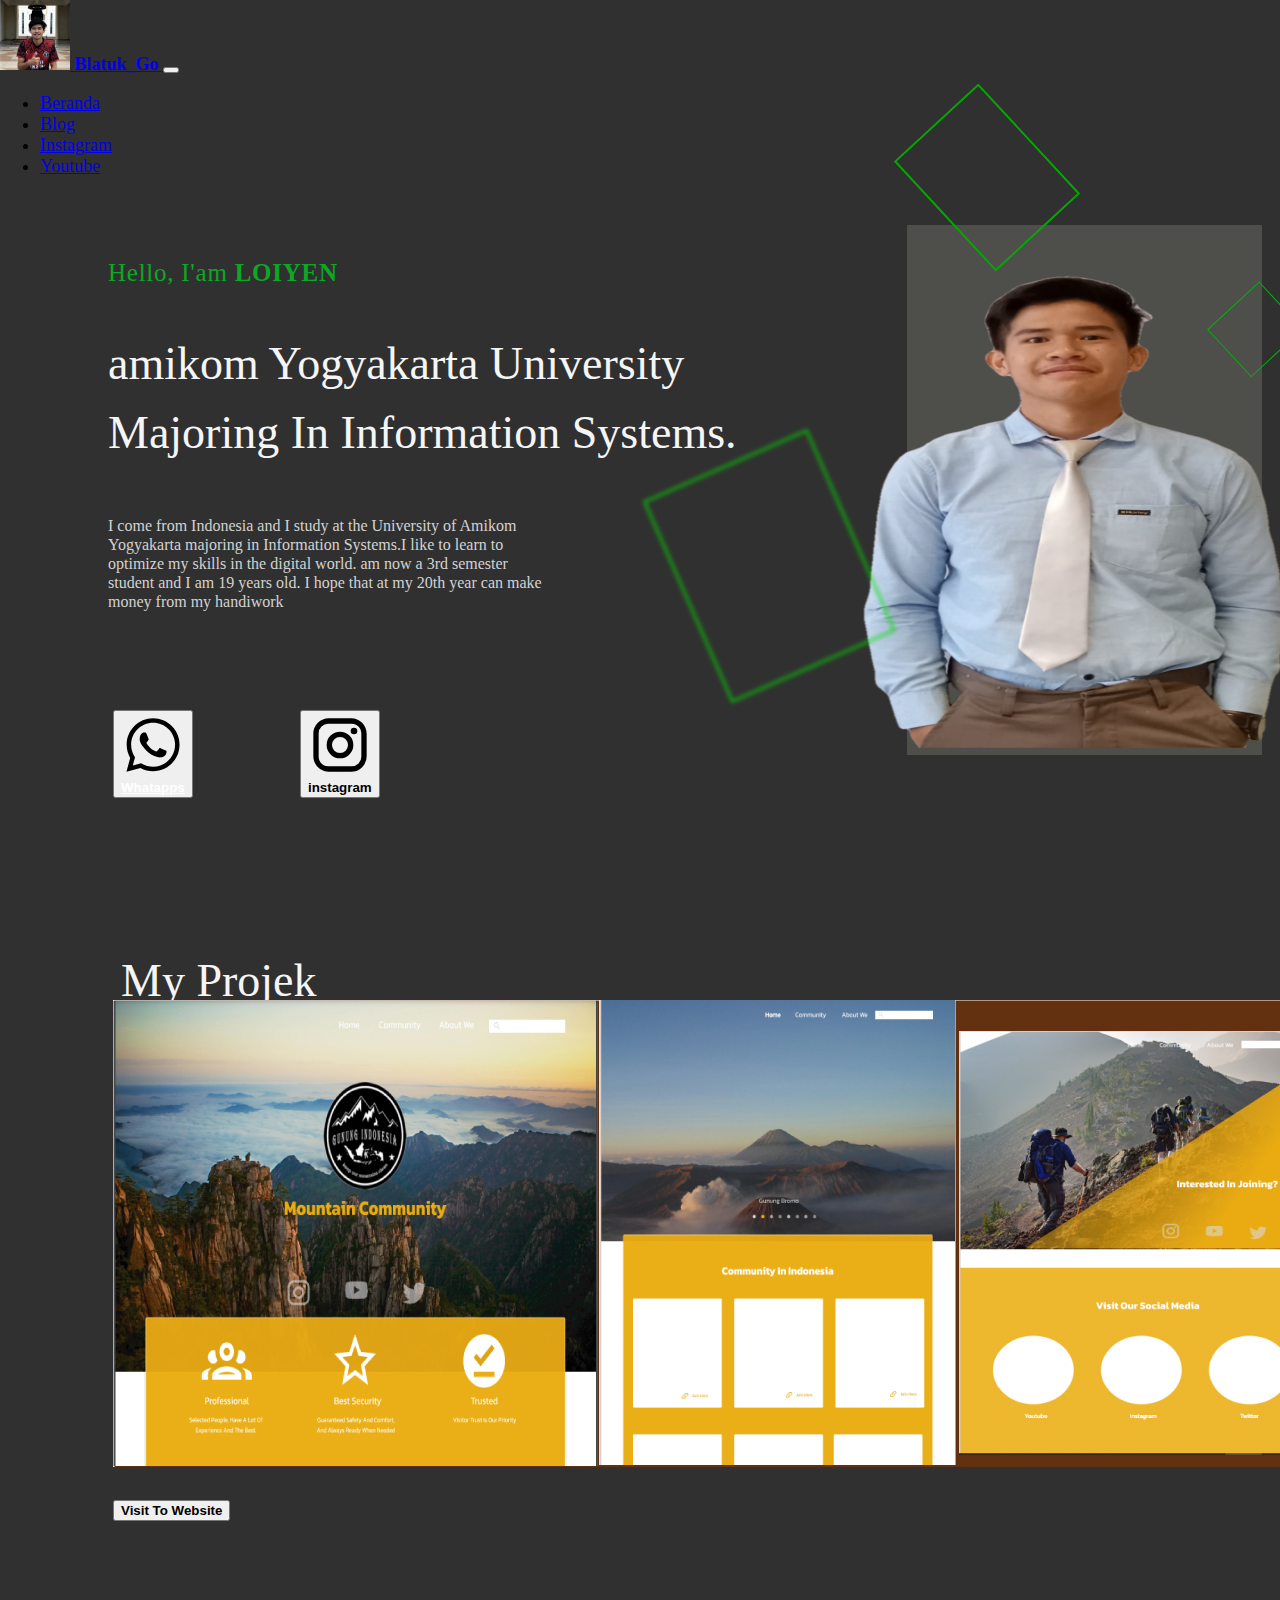
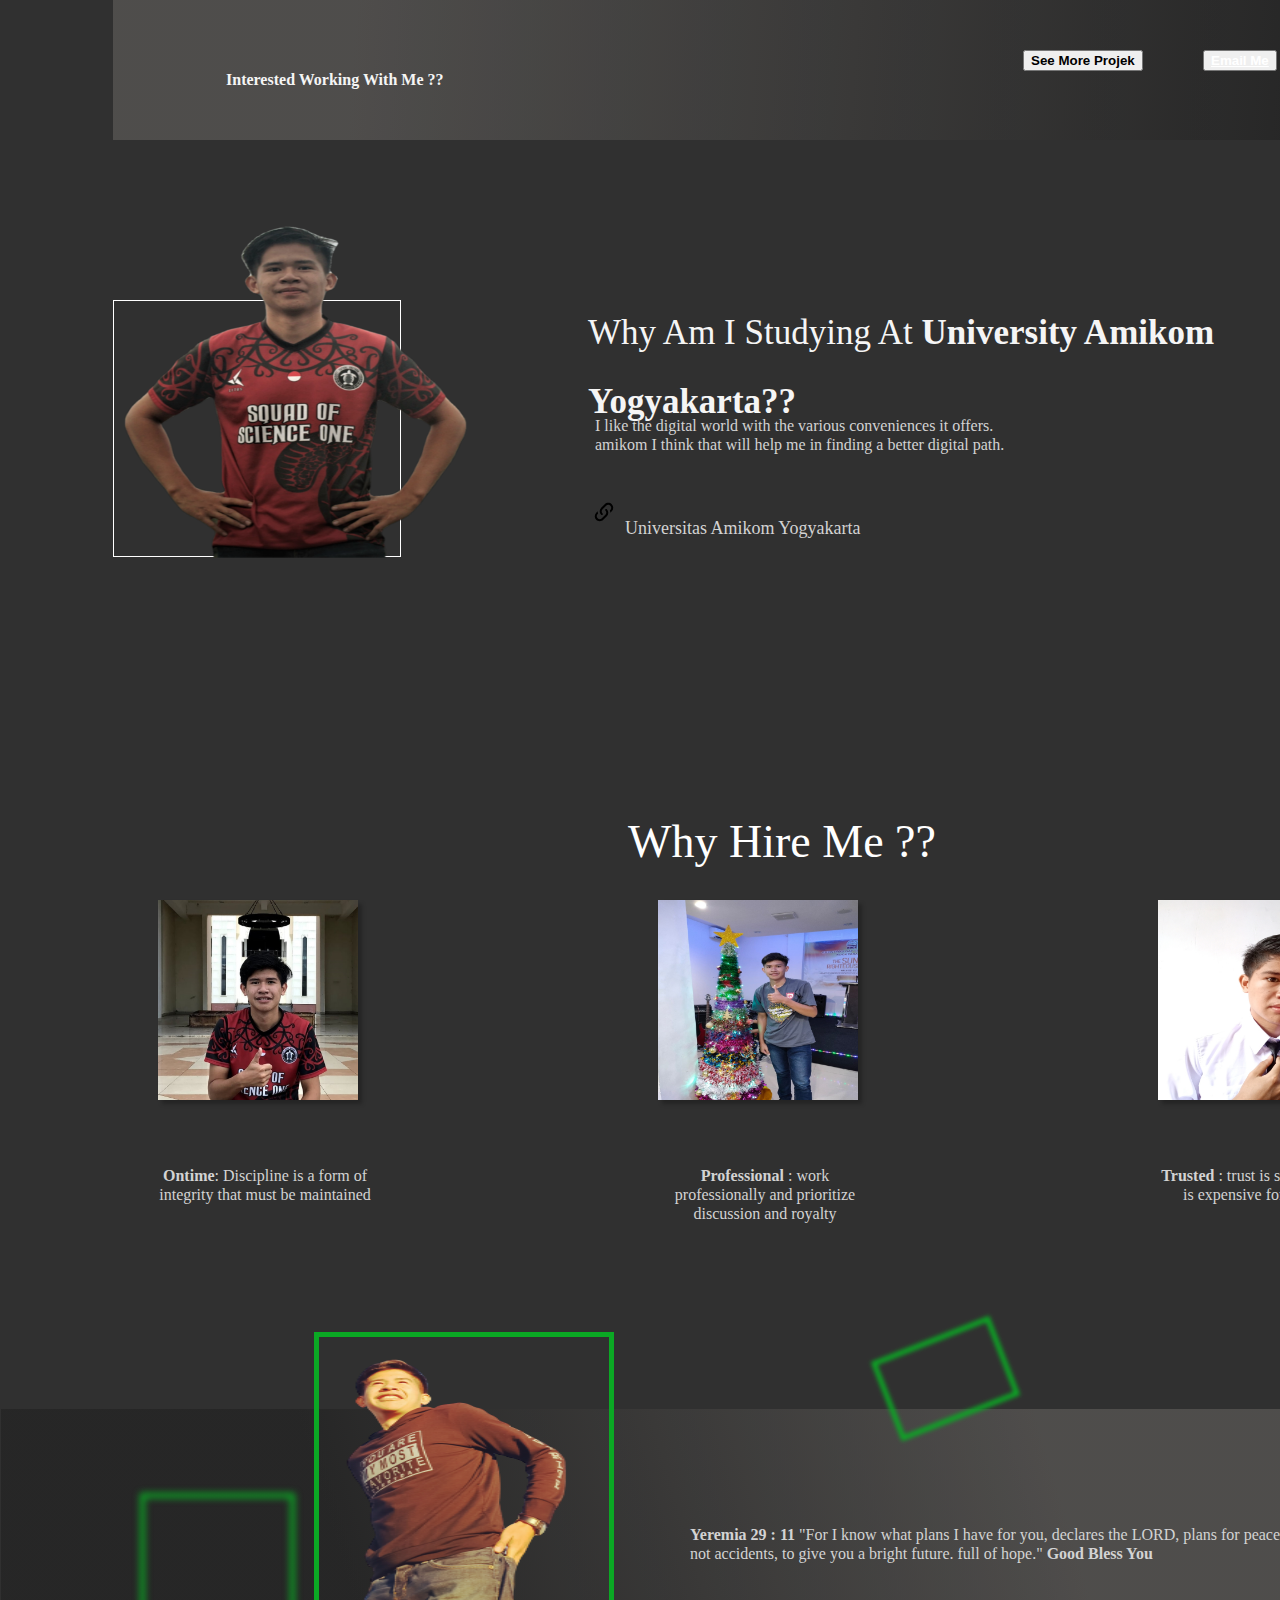
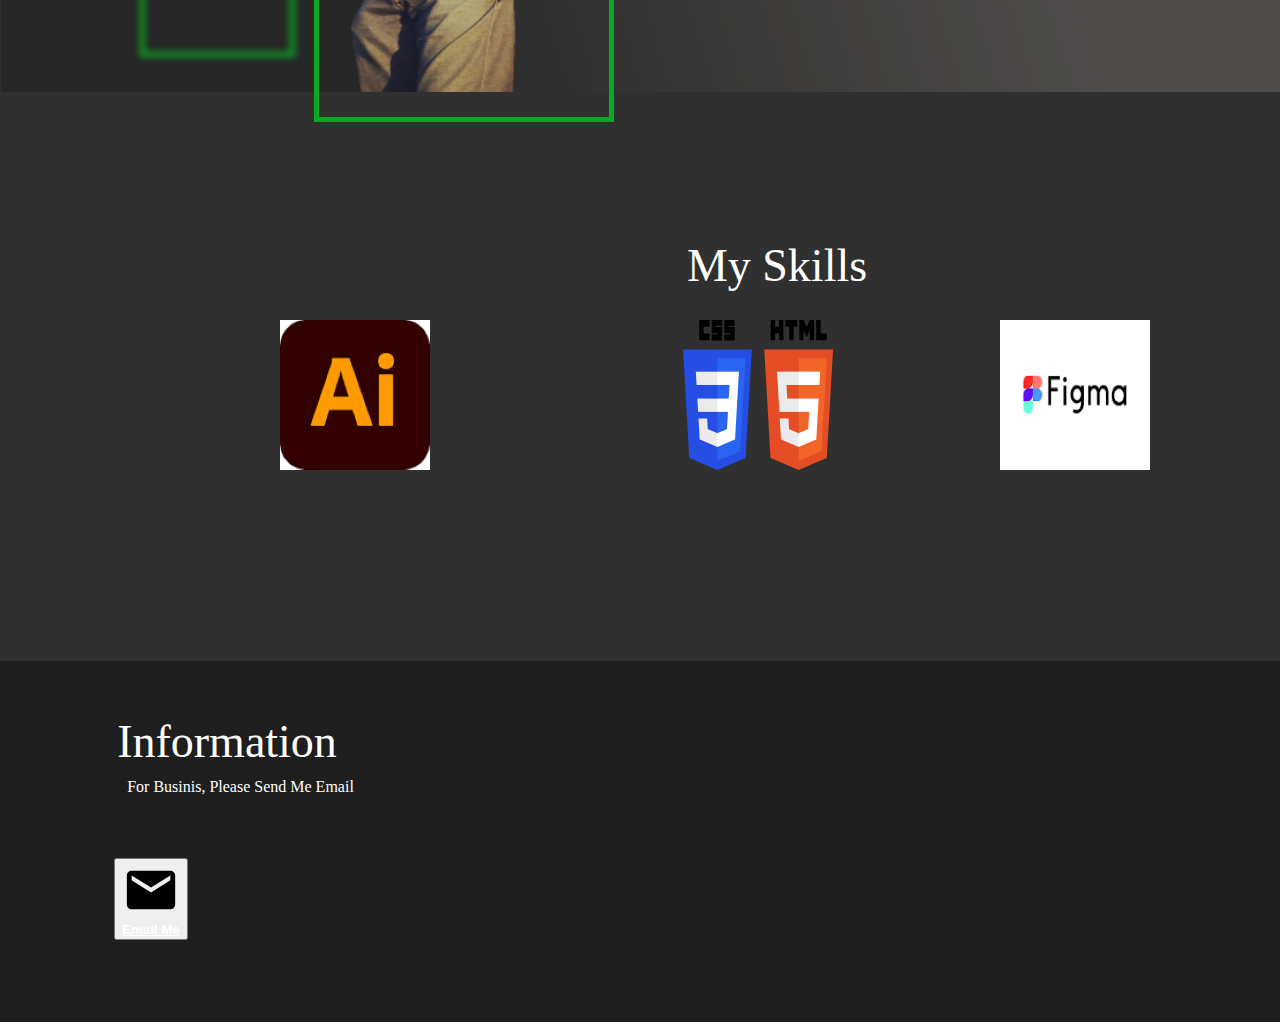
==== index.html @ c68940e7 "Rename pro.html to index.html" ====
<!doctype html>
<html lang="en">
  <head>
    <meta charset="utf-8">
    <meta name="viewport" content="width=device-width, initial-scale=0">
    <link href="https://cdn.jsdelivr.net/npm/bootstrap@5.0.2/dist/css/bootstrap.min.css" rel="stylesheet" integrity="sha384-EVSTQN3/azprG1Anm3QDgpJLIm9Nao0Yz1ztcQTwFspd3yD65VohhpuuCOmLASjC" crossorigin="anonymous">
    <link href="stel.css" rel="stylesheet" type="text/css">
    <title>my profile</title>

  </head>
  <body>
 <!--navbar-->
 <nav class="navbar navbar-expand-lg navbar-dark " style="font-size: 18px; font-family: verdana;">
    <div class="container content">
      <a class="navbar-brand" href="#">
        <img src="img/me1.jpg" alt="" width="70" height="70" class="rounded-pill">
        <strong>Blatuk_Go</strong>
      </a>
      <button class="navbar-toggler" type="button" data-bs-toggle="collapse" data-bs-target="#navbarNav" aria-controls="navbarNav" aria-expanded="false" aria-label="Toggle navigation">
        <span class="navbar-toggler-icon"></span>
      </button>
      <div class="collapse navbar-collapse" id="navbarNav">
        <ul class="navbar-nav ms-auto my-4" >
          <li class="nav-item">
            <a class="nav-link active" aria-current="page" href="#">Beranda</a>
          </li>
          <li class="nav-item">
            <a class="nav-link" href="#">Blog</a>
          </li>
          <li class="nav-item">
            <a class="nav-link" href="#">Instagram</a>
          </li>
          <li class="nav-item">
            <a class="nav-link" href="#">Youtube</a>
          </li>
          
        </ul>
      </div>
    </div>
  </nav>
    <h1>hello, i'am <strong>LOIYEN</strong></h1>
    <h2>amikom yogyakarta university 
    <br> majoring in information systems.</br></h2>
    <p aling="justify">
        I come from Indonesia and I study at the University of Amikom Yogyakarta majoring
         in Information Systems.I like to learn to optimize my skills in the digital world.
         am now a 3rd semester student and I am 19 years old. I hope that at my 20th year
         can make money from my handiwork </p>
      
         <div class="container1">
          <img src="img/foto1.png">
        </div>   
        <div class="container2">
        </div>
        <div class="container3">
        </div>
        <div class="container4">
        </div>
        <div class="wa"><button type="button" class="btn btn-success" ><img src="img/wa.svg"><a href="https://wa.me/082250590837" style="color: white;"><strong>Whatapps</strong></button></a></div>
        <div class="instagram" href=""><button type="button" class="btn btn-success" > <img src="img/instagram .svg"><strong>instagram</strong></button></div>
        
        <h3> My Projek </h3>
        <div class="proj1"><img src="img/projek1.jpg"></div>
        <div class="view"><button type="button" class="btn btn-success" ><strong>Visit To Website</strong></button></div>

        <div class="container5">
          <h4>Interested Working With Me ?? </h4>
          <div class="see" href=""><button type="button" class="btn btn-success" ><strong>See More Projek</strong></button></div>
          <div class="see" href=""><button type="button" class="btn btn-success" ><strong>See More Projek</strong></button></div>
          <div class="email" href=""><button type="button" class="btn btn-success" ><a href="https://wa.me/082250590837" style="color: white;"><strong>Email Me</strong></button></a></div>
        </div>

        <div class="container6">
          <div class="foto2"><img src="img/foto2.png"></div>
        </div>
        <h5>why am i studying at <strong> University Amikom Yogyakarta??</strong></h5>
        <div class="deskrip" ><p>I like the digital world with the various conveniences it offers. 
          amikom I think that will help me  in finding a better digital path.</p></div>
        <div class="link">
          <img src="img/link.svg">
          <link href=""><p>Universitas Amikom Yogyakarta</p>
        </div>
        <h6> Why Hire Me ??</h6>
        <div class="row text-center">
          <div class="tag1"><img class="rounded-circle" src="img/me1.jpg" width="200" height="200" style="box-shadow:  4px 4px 4px rgba(0, 0, 0, 0.25);">

            <p><strong>Ontime</strong>: Discipline is a form of integrity that must be maintained </p>
          </div>
            </div>
            <div class="row text-center">
              <div class="tag2"><img class="rounded-circle" src="img/me2.jpg" width="200" height="200" style="box-shadow:  4px 4px 4px rgba(0, 0, 0, 0.25);">
                <p><strong>Professional</strong> : work professionally and prioritize discussion and royalty</p>
              </div>
              </div>
              <div class="row text-center">
                <div class="tag3"><img class="rounded-circle" src="img/me3.jpg" width="200" height="200" style="box-shadow:  4px 4px 4px rgba(0, 0, 0, 0.25);">
      
                  <p><strong>Trusted</strong> : trust is something that is expensive for everyone</p>
                </div>
                </div>

        <div class="container7 content">
          <p><strong>Yeremia 29 : 11 </strong>"For I know what plans I have for you, declares the LORD, plans for peace and not accidents, to give you a bright future.
            full of hope." <strong>Good Bless You</strong></p>
        </div>

        <div class="mot"><img src="img/mott1.png"></div>
        <div class="container9"></div>
        <div class="container10"></div>
        <div class="container11"></div>

      <div class="skil"><p>My Skills</p></div>
      <div class="skil1"><img src="img/skil1.png"></div>
      <div class="skil2"><img src="img/skil2.png"></div>
      <div class="skil3"><img src="img/skil3.png"></div>

    <div class="container8">
      <p>Information</p>
      <div class="info"><p>for businis, please send me Email</p></div>
    </div>
    <div class="kir"><button type="button" class="btn btn-success" ><img src="img/email.svg"><a href="mailto:blatukgg@mail.com?subject: informasi" style="color :white;"><strong>Email Me</strong></button></a></div>
    
    <script src="https://cdn.jsdelivr.net/npm/bootstrap@5.0.2/dist/js/bootstrap.bundle.min.js" integrity="sha384-MrcW6ZMFYlzcLA8Nl+NtUVF0sA7MsXsP1UyJoMp4YLEuNSfAP+JcXn/tWtIaxVXM" crossorigin="anonymous"></script>

    
  </body>
</html>
---- stel.css ----
body{
    padding: 0;
    margin: 0;
    position: relative;
    width: 1440px;
    height: 4207px;
    background: linear-gradient(0deg, #303030, #303030), linear-gradient(0deg, #303030, #303030), linear-gradient(0deg, #303030, #303030), #303030;
}
h1{
    font-family:verdana;
    position: absolute;
width: 500px;
height: 45px;
left: 108px;
top: 233px;
font-style: normal;
font-weight: 400;
font-size: 25px;
line-height: 45px;
letter-spacing: 0.03em;
text-transform: capitalize;
color: #0BA824;

}
h2{
    position: absolute;
width: 822px;
height: 207px;
left: 108px;
top: 291px;
font-style: normal;
font-weight: 400;
font-size: 46px;
line-height: 69px;
text-transform: capitalize;
color: #F5F5F5;

}

P{
    position: absolute;
width: 450px;
height: 164px;
left: 108px;
top: 500px;
font-family:verdana;
font-style: normal;
font-weight: 400;
font-size: 16px;
line-height: 19px;
color: lightgrey;



}
.container1{
    position: absolute;
width: 355px;
height: 530px;
left: 907px;
top: 225px;
background: linear-gradient(0deg, rgba(0, 0, 0, 0.2), rgba(0, 0, 0, 0.2)), #62615E;
}
.container1 img{
    position: absolute;
    width: 428px;
    height: 473px;
    left: -45px;
    top: 50px;
    
    background: url(design-a9900498-7df1-4b5b-8201-34b971e0a848.png);
}
.container2{
    box-sizing: border-box;
position: absolute;
width: 150px;
height: 115px;
left: 912px;
top: 120px;
border: 2px solid #07A603;
transform: rotate(-132.77deg);
}
.container3{
    box-sizing: border-box;
position: absolute;
width: 64.65px;
height: 70.97px;
left: 1222.9px;
top: 294.2px;
border: 1px solid #01B409;
transform: rotate(-132.77deg);
}
.container4{
    box-sizing: border-box;
position: absolute;
width: 179px;
height: 220px;
left: 680px;
top: 456.09px;
border: 2px solid #04DA00;
filter: blur(2px);
transform: rotate(-23.75deg);
}
.wa{
    position: absolute;
width: 0px;
height: 39px;
left: 113px;
top: 710px;
}
.instagram{
    position: absolute;
    width: 245.17px;
    height: 40.98px;
    left: 300px;
    top: 710px;
}
h3{
    position: absolute;
width: 228px;
height: 69px;
left: 121px;
top: 900px;
font-family: verdana;
font-style: normal;
font-weight: 400;
font-size: 46px;
line-height: 69px;
text-transform: capitalize;
color: #F5F5F5;

}
.proj1{
    position: absolute;
width: 1215px;
height: 467px;
left: 113px;
top: 1000px;
background: #D9D9D9;

}
.view {
    position: absolute;
width: 190px;
height: 39px;
left: 113px;
top: 1500px;

}
.container5{
    position: absolute;
width: 1215px;
height: 140px;
left: 113px;
top: 1600px;
background: linear-gradient(0deg, rgba(0, 0, 0, 0.2), rgba(0, 0, 0, 0.2)), linear-gradient(93.81deg, #62605E 19.88%, rgba(98, 96, 94, 0) 98.52%);
}
h4{
    position: absolute;
width: 1215px;
height: 140px;
left: 113px;
top: 50px;
color: #F5F5F5;
}
.see{
    position: absolute;
width: 173px;
height: 50px;
left: 910px;
top: 50px;
}
.email{
    position: absolute;
width: 173px;
height: 50px;
left: 1090px;
top: 50px;

}
.container6{
    box-sizing: border-box;
position: absolute;
width: 288px;
height: 257px;
left: 113px;
top: 1900px;
border: 1px solid #FFFFFF;
}
.container6 img{
    position: absolute;
width: 343px;
height: 332px;
left: 10px;
top: -75px;
}
h5{
    position: absolute;
width: 690px;
height: 136px;
left: 588px;
top: 1840px;
font-family: verdana;
font-style: normal;
font-weight: 400;
font-size: 35px;
line-height: 69px;
text-transform: capitalize;
color: #F5F5F5;

}
.deskrip{
    position: absolute;
width: 450px;
height: 98px;
left: 487px;
top: 1500px;
font-family: verdana;
font-style: normal;
font-weight: 400;
font-size: 16px;
line-height: 19px;

}
.link img{
    position: absolute;
width: 24px;
height: 24px;
left: 592px;
top: 2100px;

}
.link  p{
    position: absolute;
width: 450px;
height: 98px;
left: 625px;
top: 2100px;

font-family: 'Roboto';
font-style: normal;
font-weight: 400;
font-size: 18px;
line-height: 21px;

}
h6{
    position: absolute;
width: 380px;
height: 75px;
left: 592px;
top: 2300px;
font-family: verdana;
font-style: normal;
font-weight: 400;
font-size: 46px;
line-height: 69px;
text-align: center;
text-transform: capitalize;
color: #FFFFFF;
}
.row{
    position: absolute;
    width: 200px;
    height: 200px;
    left: 208px;
    top: 2500px;
    padding-left: 20px;
  }
 .container7{
    position: absolute;
    width: 200px;
    height: 200px;
    left: 208px;
    top: 2500px; 
  }
 .tag1 img{
    position: absolute;
width: 200px;
height: 200px;
left: -50px;
top: 0px;
 }
 .tag1 p{
    position: absolute;
width: 214px;
height: 116px;
left: -50px;
top: 250px;
font-family: verdana;
font-style: normal;
font-weight: 400;
font-size: 16px;
line-height: 19px;
text-align: center;
 }
 .tag2 img{
    position: absolute;
width: 200px;
height: 200px;
left: 450px;

 }
.tag2 p{
    position: absolute;
width: 214px;
height: 116px;
left: 450px;
top: 250px;

font-family: verdana;
font-style: normal;
font-weight: 400;
font-size: 16px;
line-height: 19px;
text-align: center;

}
.tag3 img{
position: absolute;
width: 200px;
height: 200px;
left: 950px;
top: 0px;

}
.tag3 p{
    position: absolute;
width: 214px;
height: 116px;
left: 950px;
top: 250px;
font-family: verdana;
font-style: normal;
font-weight: 400;
font-size: 16px;
line-height: 19px;
text-align: center;
}

.container7{
    position: absolute;
width: 1461px;
height: 283px;
left: 1px;
top: 3009px;

background: linear-gradient(0deg, rgba(0, 0, 0, 0.2), rgba(0, 0, 0, 0.2)), linear-gradient(253.44deg, #62605E 27.67%, rgba(98, 97, 94, 0) 75.47%); 
}
.skil p{
    position: absolute;
width: 318px;
height: 75px;
left: 618px;
top: 3385px;

font-family: verdana;
font-style: normal;
font-weight: 400;
font-size: 46px;
line-height: 69px;
text-align: center;
text-transform: capitalize;

color: #FFFFFF;

}
.skil1 img{
    position: absolute;
left: 280px;
top: 3520px;
}
.skil2 img{
    position: absolute;
left: 683px;
top: 3520px;

}
.skil3 img{
        position: absolute;

    left: 1000px;
    top: 3520px;

}
.container8{
    position: absolute;
width: 1461px;
height: 361px;
left: -12px;
top: 3861px;
background: linear-gradient(0deg, rgba(0, 0, 0, 0.2), rgba(0, 0, 0, 0.2)), linear-gradient(0deg, rgba(0, 0, 0, 0.2), rgba(0, 0, 0, 0.2)), linear-gradient(0deg, #303030, #303030), linear-gradient(0deg, #303030, #303030), linear-gradient(0deg, #303030, #303030), #303030;

}
.container8 p{
    position: absolute;
width: 318px;
height: 75px;
left: 80px;
top: 0px;
font-family: verdana;
font-style: normal;
font-weight: 400;
font-size: 46px;
line-height: 69px;
text-align: center;
text-transform: capitalize;
color: #FFFFFF;
}
.info p{
    position: absolute;
width: 305px;
height: 20px;
left: 100px;
top: 100px;
font-family: verdana;
font-style: normal;
font-weight: 400;
font-size: 16px;
line-height: 19px;
text-align: center;
text-transform: capitalize;

}
.kir{
    position: absolute;
width: 245.17px;
height: 40.98px;
left: 114px;
top: 4058px;
}
.mot img{
    position: absolute;
width: 628px;
height: 577px;
left: 138px;
top: 2715px;

background: url(IMG20210601063444-removebg-preview.png);
}
.container7 p{
    position: absolute;
width: 622px;
height: 204px;
left: 689px;
top: 100px;
font-family: verdana;
font-style: normal;
font-weight: 400;
font-size: 16px;
line-height: 19px;
}
.container9{
    box-sizing: border-box;
position: absolute;
width: 300px;
height: 390px;
left: 314px;
top: 2932px;
border: 5px solid #0BA824;
}
.container10{
    box-sizing: border-box;
position: absolute;
width: 155px;
height: 164px;
left: 140px;
top: 3093px;
border: 5px solid #0BA824;
filter: blur(3.5px);
}
.container11{
    box-sizing: border-box;
position: absolute;
width: 126.91px;
height: 84.98px;
left: 881.86px;
top: 2936.35px;
border: 5px solid #0BA824;
filter: blur(2px);
transform: rotate(-21.42deg);
}
@media screen and (max-width: 922px){
    .content{
        width: 100%;
    }
}
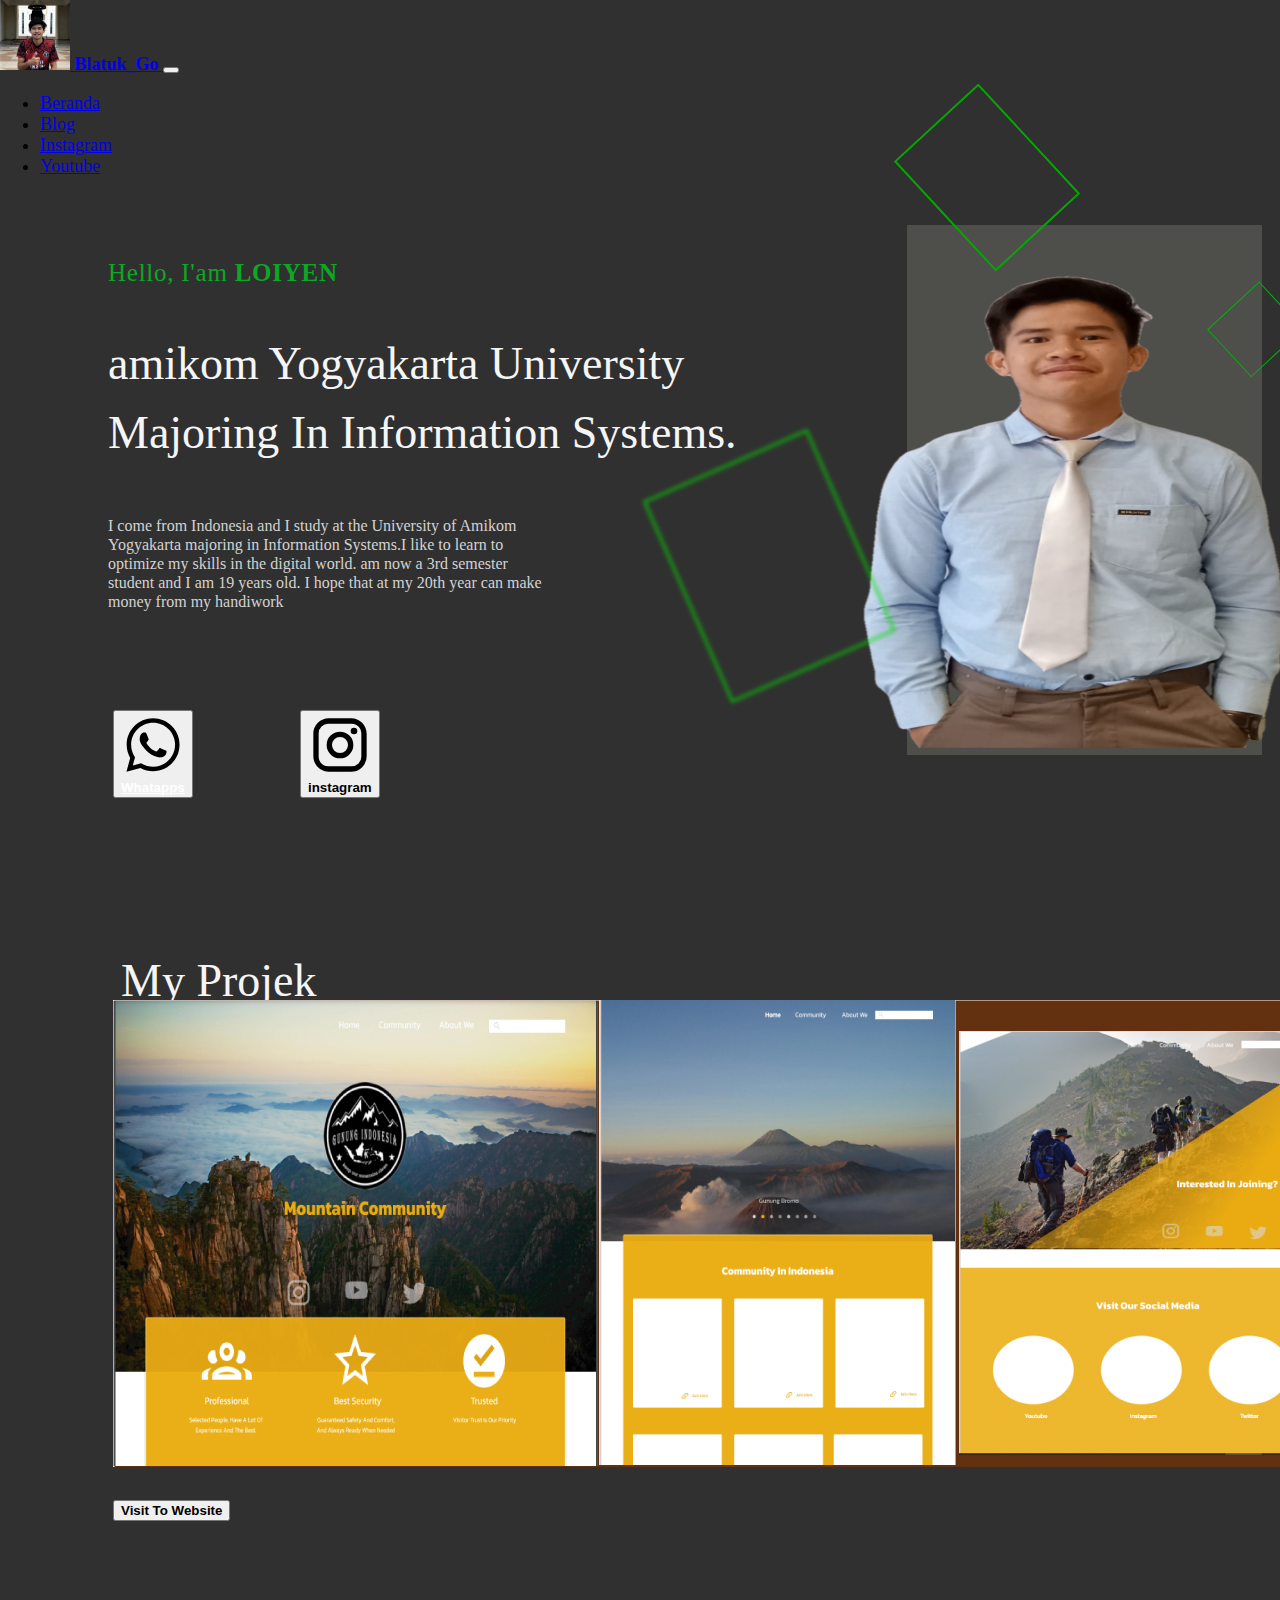
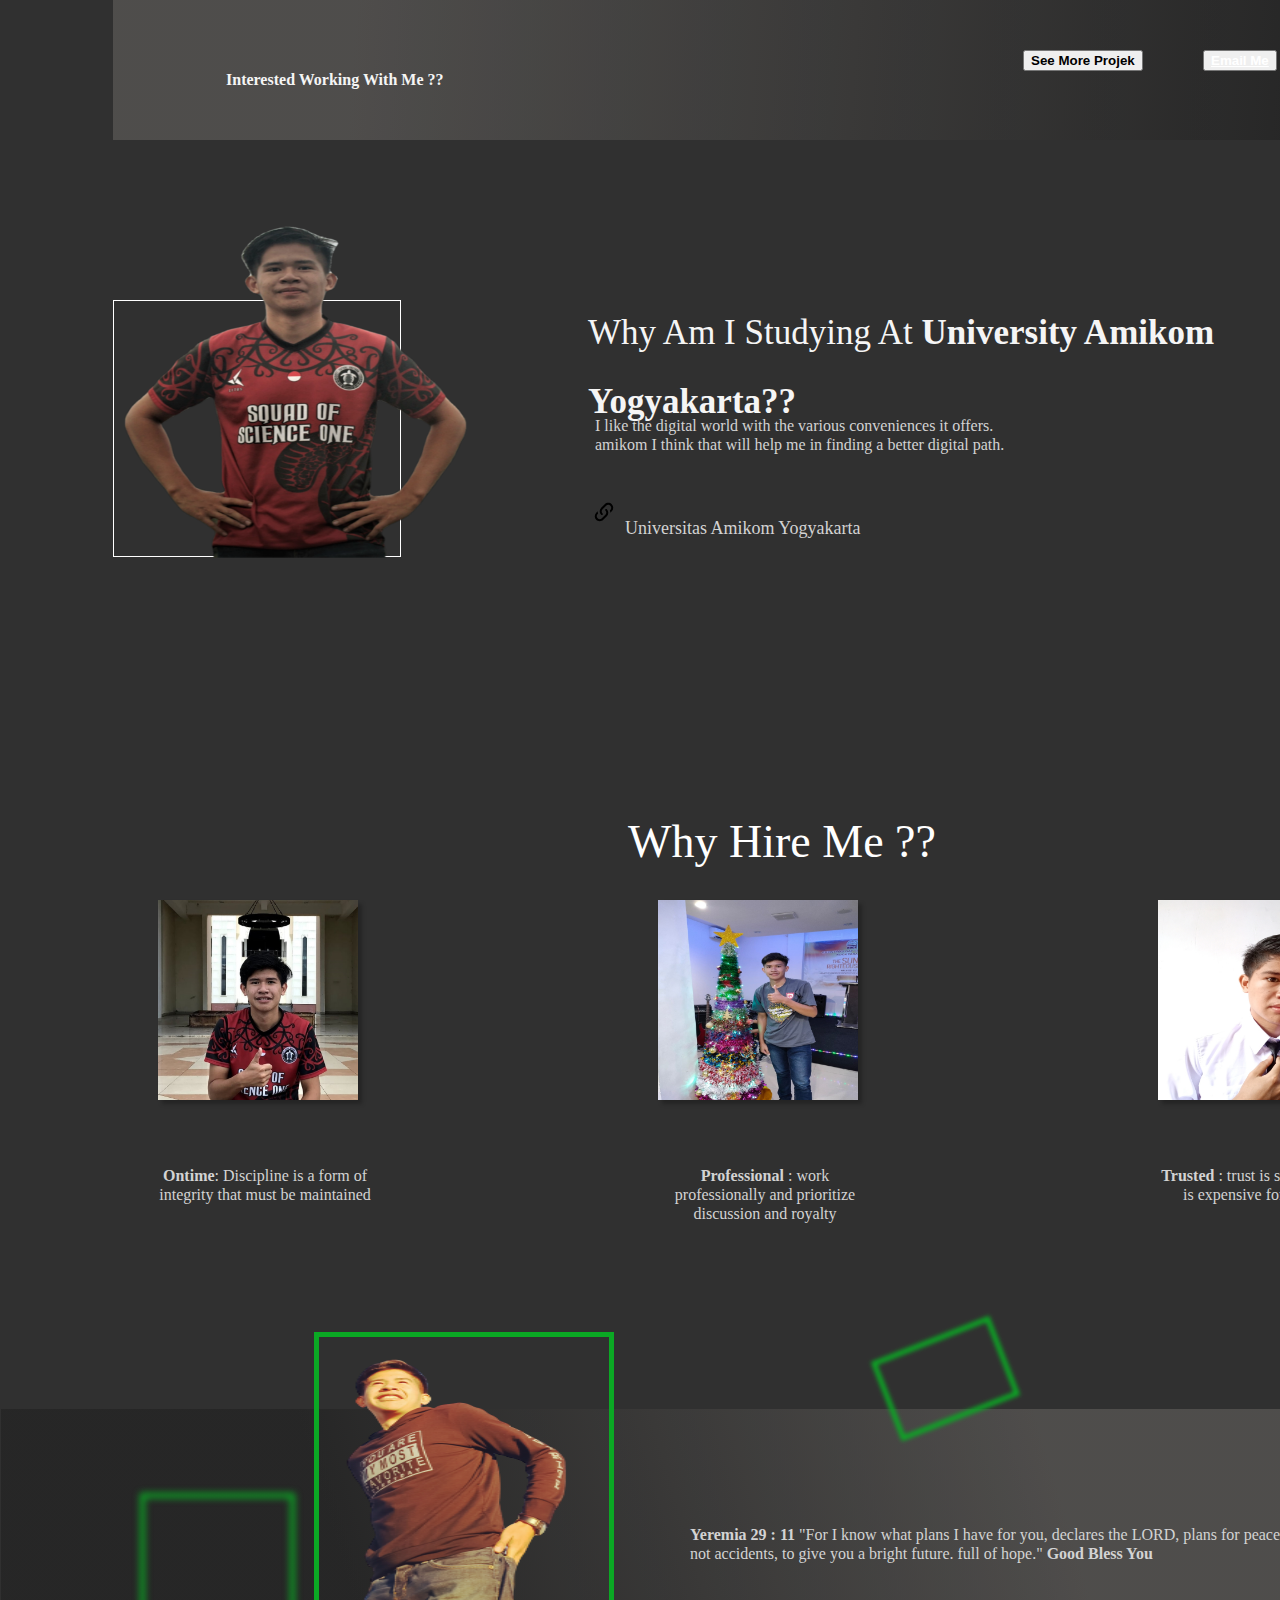
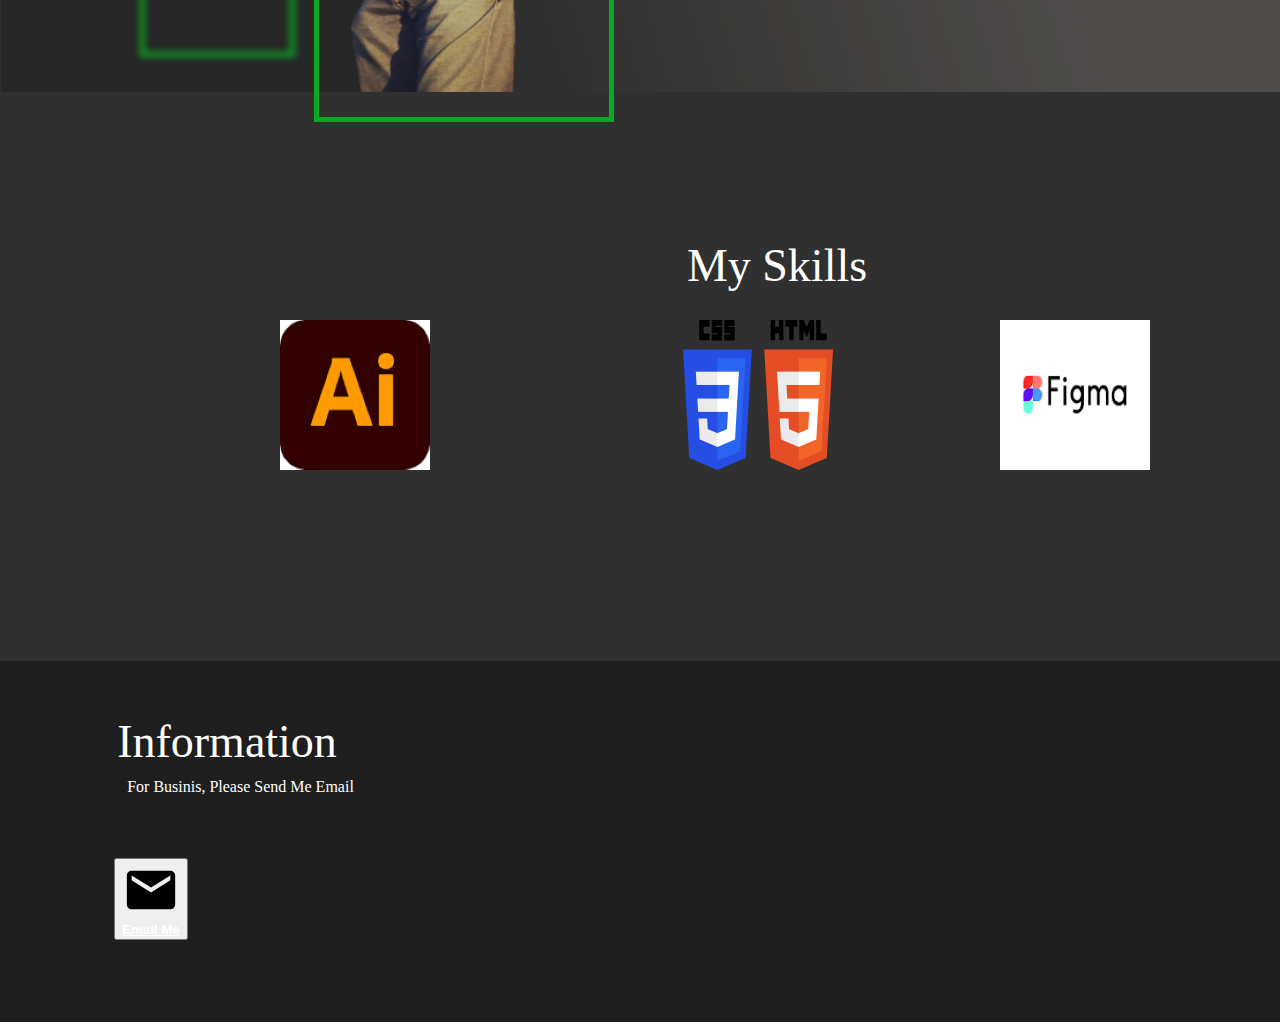
==== commit d07e31a5: "Update index.html" ====
--- a/index.html
+++ b/index.html
@@ -56,7 +56,7 @@
         </div>
         <div class="container4">
         </div>
-        <div class="wa"><button type="button" class="btn btn-success" ><img src="img/wa.svg"><a href="https://wa.me/082250590837" style="color: white;"><strong>Whatapps</strong></button></a></div>
+        <div class="wa"><button type="button" class="btn btn-success" ><img src="img/wa.svg"><a href="https://wa.me/+6282250590837" style="color: white;"><strong>Whatapps</strong></button></a></div>
         <div class="instagram" href=""><button type="button" class="btn btn-success" > <img src="img/instagram .svg"><strong>instagram</strong></button></div>
         
         <h3> My Projek </h3>
@@ -65,9 +65,9 @@
 
         <div class="container5">
           <h4>Interested Working With Me ?? </h4>
+
           <div class="see" href=""><button type="button" class="btn btn-success" ><strong>See More Projek</strong></button></div>
-          <div class="see" href=""><button type="button" class="btn btn-success" ><strong>See More Projek</strong></button></div>
-          <div class="email" href=""><button type="button" class="btn btn-success" ><a href="https://wa.me/082250590837" style="color: white;"><strong>Email Me</strong></button></a></div>
+          <div class="email" href=""><button type="button" class="btn btn-success" ><a href="mailto:blatukgg@mail.com?subject: informasi" style="color: white;"><strong>Email Me</strong></button></a></div>
         </div>
 
         <div class="container6">
